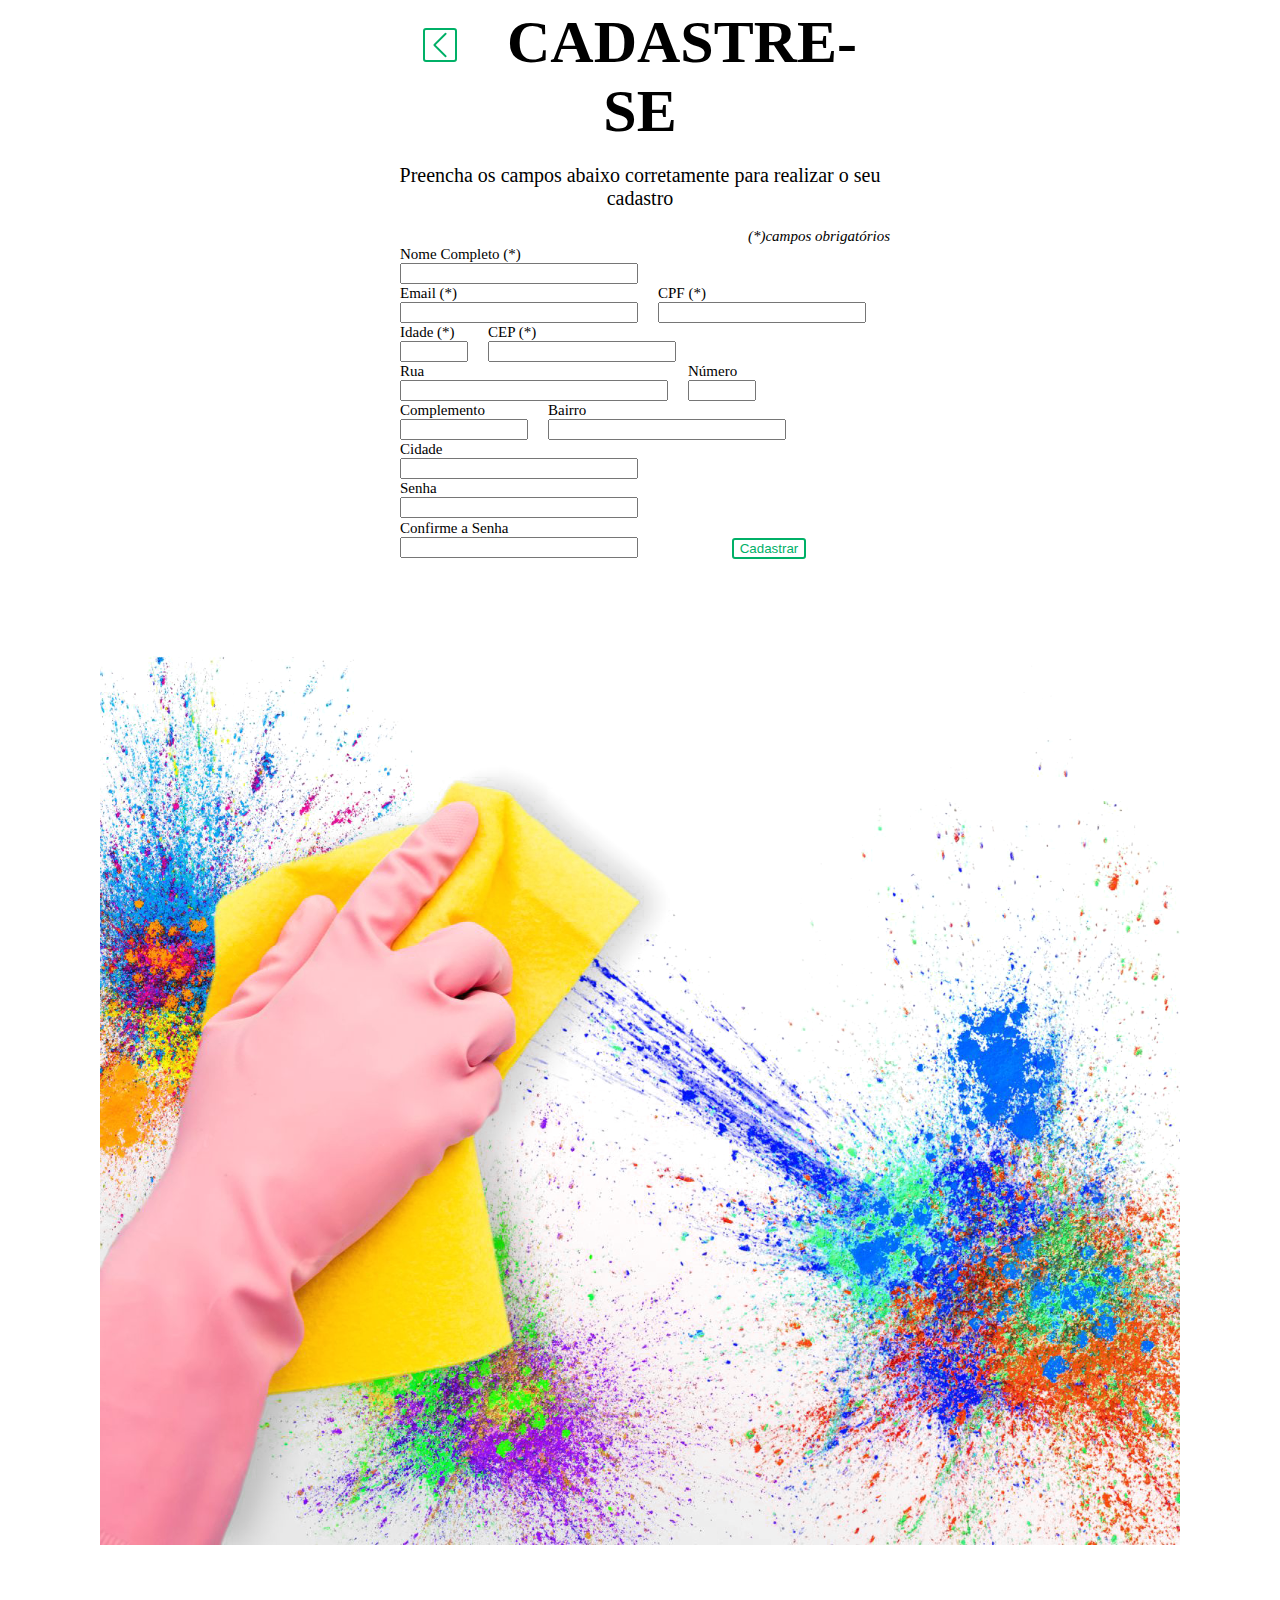
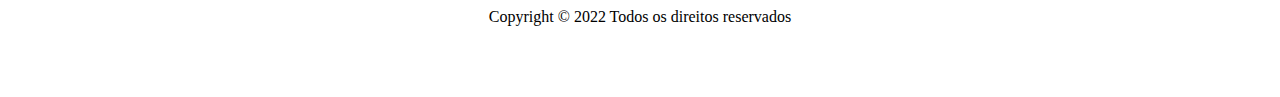
==== Cadastro/cadastro-contrat.html @ bc383282 "Atualização Página de Cadastros" ====
<!DOCTYPE html>
<HTML>

<head>
    <title>Minha Faxina - Cadastro</title>
    <meta charset="utf-8">
    <meta http-equiv="X-UA-Compatible" content="IE=edge">
    <meta name="viewport" content="width=device-width, initial-scale=1.0">
    <!-- Configurando Biblioteca Google -->
    <script src="https://apis.google.com/js/platform.js" async defer></script>
    <meta name="google-signin-client_id"
        content="944729605353-5u5dhp1erho3an5nr76kc738qu0hdf5u.apps.googleusercontent.com">
    <!-- Fim da Configuracao Biblioteca Google-->
    <!-- Configurando Bootstrap -->
    <!-- CSS only -->
    <link href="https://cdn.jsdelivr.net/npm/bootstrap@5.2.1/dist/css/bootstrap.min.css" rel="stylesheet"
        integrity="sha384-iYQeCzEYFbKjA/T2uDLTpkwGzCiq6soy8tYaI1GyVh/UjpbCx/TYkiZhlZB6+fzT" crossorigin="anonymous">
    <!-- JavaScript Bundle with Popper -->
    <script src="https://cdn.jsdelivr.net/npm/bootstrap@5.2.1/dist/js/bootstrap.bundle.min.js"
        integrity="sha384-u1OknCvxWvY5kfmNBILK2hRnQC3Pr17a+RTT6rIHI7NnikvbZlHgTPOOmMi466C8"
        crossorigin="anonymous"></script>
    <!-- Fim da Configuracao Bootstrap -->
    <!-- Configuração Style -->
    <link rel="stylesheet" href="cadastro-faxi.css">
    <!-- Fim Configuração Style -->
</head>

<body>
    <p1><a href="/index.html"><svg xmlns="http://www.w3.org/2000/svg" width="30px" fill="currentColor" id="back-button"
                class="bi bi-chevron-left" viewBox="0 0 16 16">
                <path fill-rule="evenodd"
                    d="M11.354 1.646a.5.5 0 0 1 0 .708L5.707 8l5.647 5.646a.5.5 0 0 1-.708.708l-6-6a.5.5 0 0 1 0-.708l6-6a.5.5 0 0 1 .708 0z" />
            </svg></a>CADASTRE-SE</p1> <br>
    <p2>Preencha os campos abaixo corretamente para realizar o seu cadastro</p2> <br>
    <p3>(*)campos obrigatórios</p3>

    <form class="cad" action="">
        <div>
            <label class="h-input" for="nome">Nome Completo (*)</label><br>
            <input type="text" class="b-input nome " required><br>
        </div>

        <div>
            <label class="h-input" for="email">Email (*)</label><br>
            <input type="email" class="b-input email" required><br>
        </div>

        <div>
            <label class="h-input" for="cpf">CPF (*)</label><br>
            <input type="text" class="b-input cpf" id="cpf" onkeypress="mascaraCpf(cpf)" maxlength="14" minlength="11"
                required><br>
        </div>

        <div>
            <label class="h-input" for="idade">Idade (*)</label><br>
            <input list="idade" class="b-input idade" required><br>
            <datalist id="idade">
                <option value="0"></option>
                <option value="1"></option>
                <option value="2"></option>
                <option value="3"></option>
                <option value="4"></option>
                <option value="5"></option>
                <option value="6"></option>
                <option value="7"></option>
                <option value="8"></option>
                <option value="9"></option>
                <option value="10"></option>
                <option value="11"></option>
                <option value="12"></option>
                <option value="13"></option>
                <option value="14"></option>
                <option value="15"></option>
                <option value="16"></option>
                <option value="17"></option>
                <option value="18"></option>
                <option value="19"></option>
                <option value="20"></option>
                <option value="21"></option>
                <option value="22"></option>
                <option value="23"></option>
                <option value="24"></option>
                <option value="25"></option>
                <option value="26"></option>
                <option value="27"></option>
                <option value="28"></option>
                <option value="29"></option>
                <option value="30"></option>
                <option value="31"></option>
                <option value="32"></option>
                <option value="33"></option>
                <option value="34"></option>
                <option value="35"></option>
                <option value="36"></option>
                <option value="37"></option>
                <option value="38"></option>
                <option value="39"></option>
                <option value="40"></option>
                <option value="41"></option>
                <option value="42"></option>
                <option value="43"></option>
                <option value="44"></option>
                <option value="45"></option>
                <option value="46"></option>
                <option value="47"></option>
                <option value="48"></option>
                <option value="49"></option>
                <option value="50"></option>
                <option value="51"></option>
                <option value="52"></option>
                <option value="53"></option>
                <option value="54"></option>
                <option value="55"></option>
                <option value="56"></option>
                <option value="57"></option>
                <option value="58"></option>
                <option value="59"></option>
                <option value="60"></option>
                <option value="61"></option>
                <option value="62"></option>
                <option value="63"></option>
                <option value="64"></option>
                <option value="65"></option>

            </datalist>
        </div>

        <div>
            <label class="h-input" for="cep">CEP (*)</label><br>
            <input type="text" class="b-input cep" id="cep" onkeypress="mascaraCep(cep)" maxlength="8" minlength="8"
                required><br>
        </div>

        <div>
            <label class="h-input" for="rua">Rua</label><br>
            <input type="text" class="b-input rua"><br>
        </div>

        <div>
            <label class="h-input" for="numero">Número</label><br>
            <input type="text" class="b-input numero" id="numero" maxlength="5"><br>
        </div>

        <div>
            <label class="h-input" for="complemento">Complemento</label><br>
            <input type="text" class="b-input complemento"><br>
        </div>

        <div>
            <label class="h-input" for="bairro">Bairro</label><br>
            <input type="text" class="b-input bairro"><br>
        </div>

        <div>
            <label class="h-input" for="cidade">Cidade</label><br>
            <input type="text" class="b-input cidade"><br>
        </div>

        <div>
            <label class="h-input" for="senha">Senha</label><br>
            <input type="password" class="b-input senha" required><br>
        </div>

        <div>
            <label class="h-input" for="confirm-senha">Confirme a Senha</label><br>
            <input type="password" class="b-input confirm-senha" required><br>
        </div>

        <div class="submit" style="margin-top: 20px;">
            <input type="submit" id="submit" value="Cadastrar">
        </div>
    </form>
    <img src="/Imagens/Background.png"
        style="width: 100%; max-width: 1080px; display: flex; margin: auto; margin-top: 0%;">

</body>

<footer>
    <a class="footer"> Copyright © 2022 Todos os direitos reservados</a>
</footer>
<!-- Configuração JavaScript -->
<script src="cadastro-contrat.js"></script>
<!-- Fim Configuração JavaScript -->

</HTML>
---- Cadastro/cadastro-faxi.css ----
p1{
    font-size: 60px;
    font-weight: 900;
    display: block;
    text-align: center;
    margin-top: 30px;
}

#back-button{
    margin-right: 10%;
    background-color: white;
    border: solid 2px;
    border-color: rgb(0, 176, 103);
    border-radius: 3px;
    color: rgb(0, 176, 103);
    transition: 0.3s;
}

#back-button:hover{
    background-color: rgb(0, 176, 103);
    color: white;
}

p2{
    font-size: 20px;
    display: block;
    text-align: center;
}

p3{
    font-size: 15px;
    font-style: italic;
    display: block;
    text-align: right;
    margin-right: 10%;
}

p1, p2, p3{
    min-width: 200px;
    max-width: 500px;
    margin: auto;

}

.h-input{
    font-size: 15px;
}

.cad{
    display: flex;
    margin: auto;
    flex-flow: wrap;
    max-width: 500px;
    align-items: center;
}

.cad>div{
    padding: 0% 2% 0% 2%;
}

.nome, .email{
    width: 230px;
}

.cpf{
    width: 200px;
}

.cep{
    width: 180px;
}

.complemento{
    width: 120px;
}

.bairro{
    width: 230px;
} 
.cidade{
    width: 230px;
}

.rua{
    width: 260px;
} 

.senha, .confirm-senha{
    width: 230px;
}
.idade, .numero{
    width: 60px;
}

.submit{
    margin: auto;
}

#submit{
    background-color: white;
    border: solid 2px;
    border-color: rgb(0, 176, 103);
    border-radius: 3px;
    color: rgb(0, 176, 103);
    transition: 0.3s;
}

#submit:hover{
    background-color: rgb(0, 176, 103);
    color: white;
}

footer{
    padding: 5%;
    text-align: center;
}

footer>a{
    text-decoration: none;
    color: black;
}
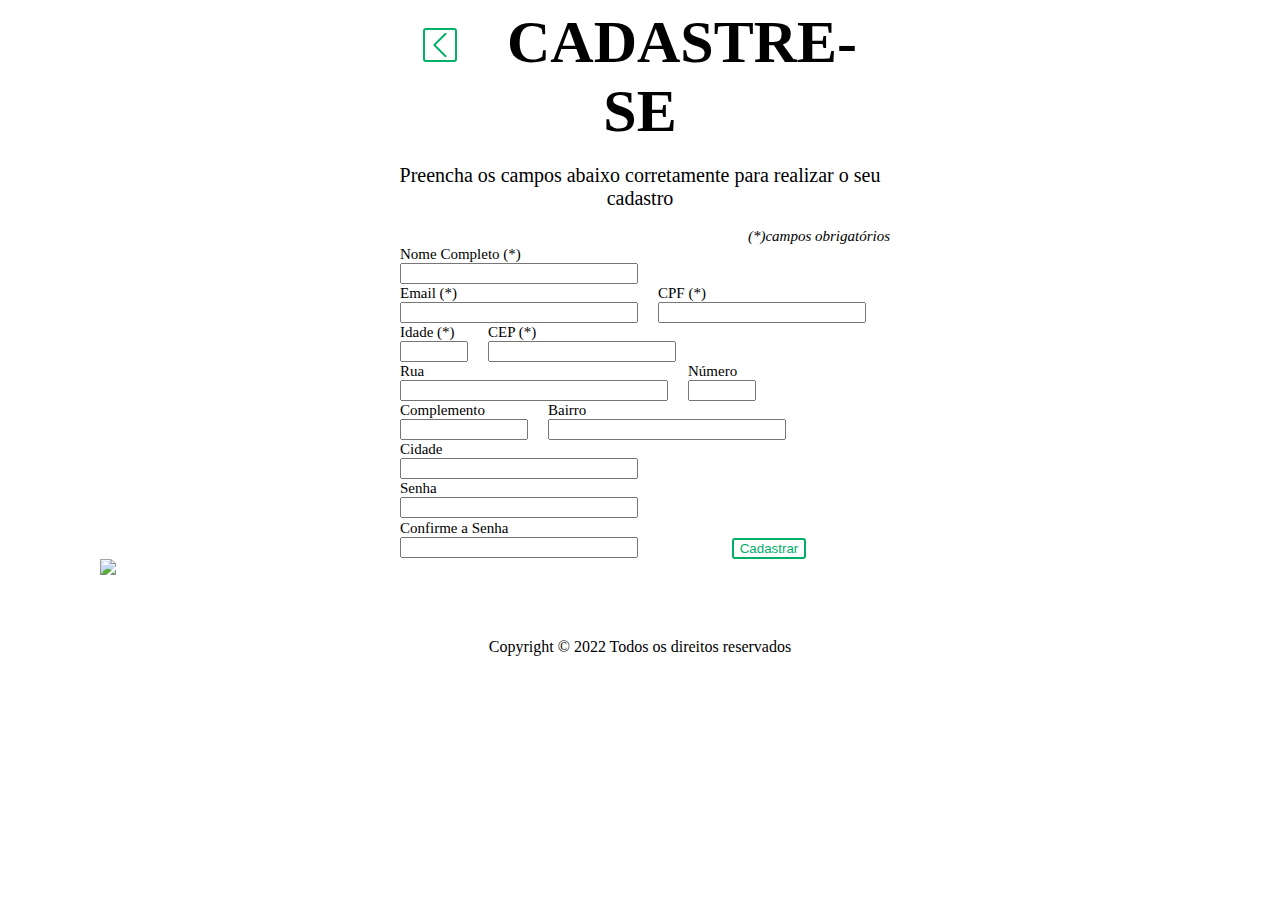
==== commit af73489c: "imagens" ====
--- a/Cadastro/cadastro-contrat.html
+++ b/Cadastro/cadastro-contrat.html
@@ -26,34 +26,34 @@
 </head>
 
 <body>
-    <p1><a href="/index.html"><svg xmlns="http://www.w3.org/2000/svg" width="30px" fill="currentColor" id="back-button"
-                class="bi bi-chevron-left" viewBox="0 0 16 16">
+    <p1><a href="/faxina/index.html"><svg xmlns="http://www.w3.org/2000/svg" width="30px" fill="currentColor"
+                id="back-button" class="bi bi-chevron-left" viewBox="0 0 16 16">
                 <path fill-rule="evenodd"
                     d="M11.354 1.646a.5.5 0 0 1 0 .708L5.707 8l5.647 5.646a.5.5 0 0 1-.708.708l-6-6a.5.5 0 0 1 0-.708l6-6a.5.5 0 0 1 .708 0z" />
             </svg></a>CADASTRE-SE</p1> <br>
     <p2>Preencha os campos abaixo corretamente para realizar o seu cadastro</p2> <br>
     <p3>(*)campos obrigatórios</p3>
 
-    <form class="cad" action="">
+    <form class="cad" method="post" action="/faxina/cadastro/cadastro_process_contrat.php">
         <div>
             <label class="h-input" for="nome">Nome Completo (*)</label><br>
-            <input type="text" class="b-input nome " required><br>
+            <input type="text" name="nome" class="b-input nome " required><br>
         </div>
 
         <div>
             <label class="h-input" for="email">Email (*)</label><br>
-            <input type="email" class="b-input email" required><br>
+            <input type="email" name="email" class="b-input email" required><br>
         </div>
 
         <div>
             <label class="h-input" for="cpf">CPF (*)</label><br>
-            <input type="text" class="b-input cpf" id="cpf" onkeypress="mascaraCpf(cpf)" maxlength="14" minlength="11"
-                required><br>
+            <input type="text" name="cpf" class="b-input cpf" id="cpf" onkeypress="mascaraCpf(cpf)" maxlength="11"
+                minlength="11" required><br>
         </div>
 
         <div>
             <label class="h-input" for="idade">Idade (*)</label><br>
-            <input list="idade" class="b-input idade" required><br>
+            <input list="idade" name="idade" class="b-input idade" required><br>
             <datalist id="idade">
                 <option value="0"></option>
                 <option value="1"></option>
@@ -127,38 +127,38 @@
 
         <div>
             <label class="h-input" for="cep">CEP (*)</label><br>
-            <input type="text" class="b-input cep" id="cep" onkeypress="mascaraCep(cep)" maxlength="8" minlength="8"
-                required><br>
+            <input type="text" name="cep" class="b-input cep" id="cep" onkeypress="mascaraCep(cep)" maxlength="8"
+                minlength="8" required><br>
         </div>
 
         <div>
             <label class="h-input" for="rua">Rua</label><br>
-            <input type="text" class="b-input rua"><br>
+            <input type="text" name="rua" class="b-input rua"><br>
         </div>
 
         <div>
             <label class="h-input" for="numero">Número</label><br>
-            <input type="text" class="b-input numero" id="numero" maxlength="5"><br>
+            <input type="text" name="numero" class="b-input numero" id="numero" maxlength="5"><br>
         </div>
 
         <div>
             <label class="h-input" for="complemento">Complemento</label><br>
-            <input type="text" class="b-input complemento"><br>
+            <input type="text" name="complemento" class="b-input complemento"><br>
         </div>
 
         <div>
             <label class="h-input" for="bairro">Bairro</label><br>
-            <input type="text" class="b-input bairro"><br>
+            <input type="text" name="bairro" class="b-input bairro"><br>
         </div>
 
         <div>
             <label class="h-input" for="cidade">Cidade</label><br>
-            <input type="text" class="b-input cidade"><br>
+            <input type="text" name="cidade" class="b-input cidade"><br>
         </div>
 
         <div>
             <label class="h-input" for="senha">Senha</label><br>
-            <input type="password" class="b-input senha" required><br>
+            <input type="password" name="senha" class="b-input senha" required><br>
         </div>
 
         <div>
@@ -170,7 +170,7 @@
             <input type="submit" id="submit" value="Cadastrar">
         </div>
     </form>
-    <img src="/Imagens/Background.png"
+    <img src="/faxina/Imagens/Background.png"
         style="width: 100%; max-width: 1080px; display: flex; margin: auto; margin-top: 0%;">
 
 </body>
